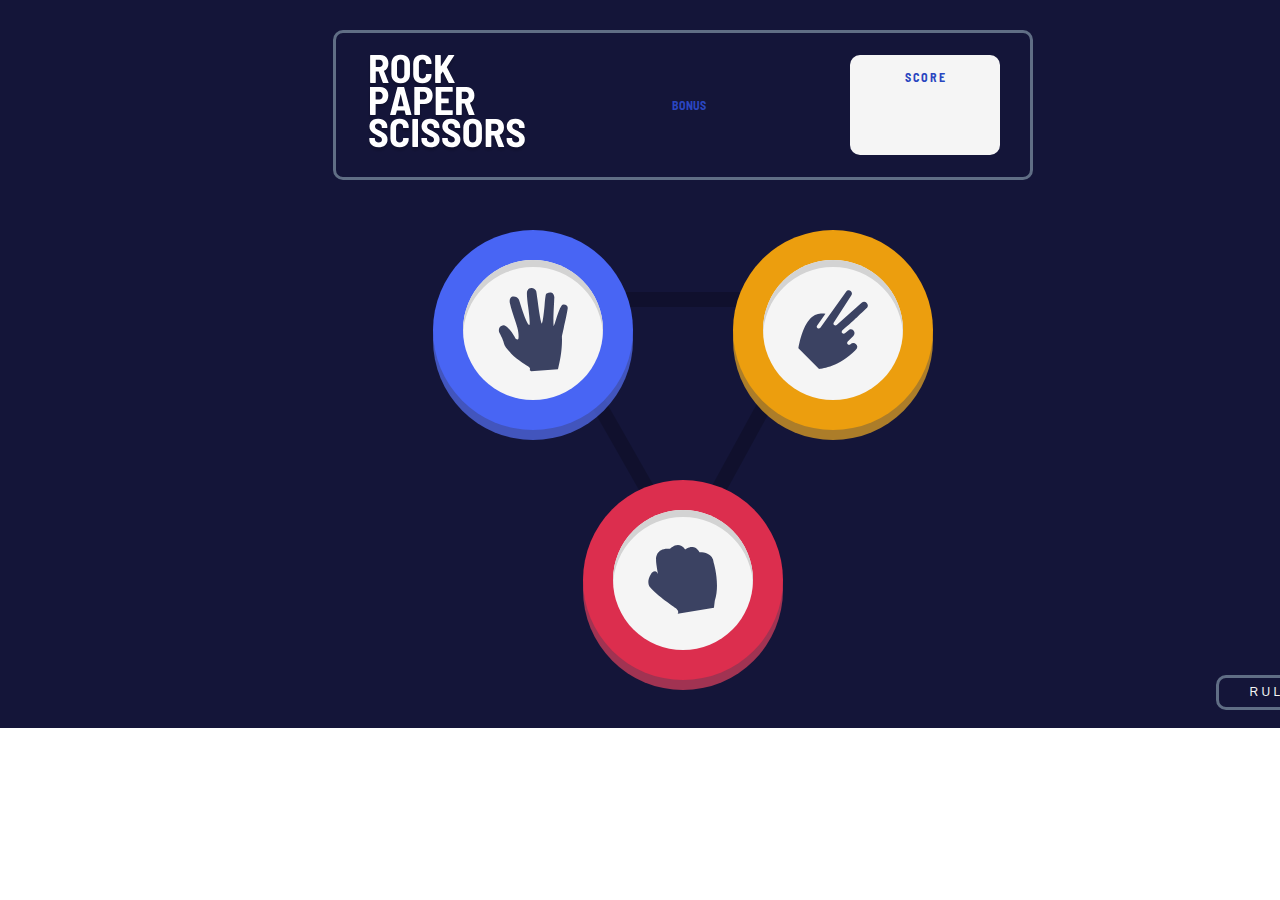
==== rock-paper-scissors-master/index.html @ ee770bd4 "Desktop bonus rules modal DONE Mobile bonus rules modal done" ====
<!DOCTYPE html>
<html lang="en">
<head>
  <meta charset="UTF-8">
  <meta name="viewport" content="width=device-width, initial-scale=1.0"> <!-- displays site properly based on user's device -->

  <link rel="icon" type="image/png" sizes="32x32" href="./images/favicon-32x32.png">
  <link rel="stylesheet" type="text/css" href="./style/main.css">
  <!--<link rel="stylesheet" type="text/css" href="./style//original.css">-->
  <link href="https://fonts.googleapis.com/css2?family=Barlow+Semi+Condensed:wght@600;700&display=swap" rel="stylesheet">
  <title>Frontend Mentor | Rock, Paper, Scissors</title>
  <script type="text/javascript" src="./js/main.js"></script>
  <script type="text/javascript" src="./js/bonus.js"></script>
  
  

  
  <!-- Feel free to remove these styles or customise in your own stylesheet 👍 -->
  <style>
    .attribution { font-size: 11px; text-align: center; }
    .attribution a { color: hsl(228, 45%, 44%); }
  </style>
</head>
<body onload="storageScore()">
 <div class="container">
<div class="main">
  <div class="section first">
    <div class="logo">
     <a href="./index.html"> <img  src="./images/logo.svg"></a>
    </div>
   <div>
     <p id="bonus" onclick="bonusGame()">
       Bonus
     </p>
     <p id="original" onclick="originalGame()">
    Original
     </p>
   </div>
    <div class="score">
      <p >S c o r e</p>
      <h1></h1>
    </div>
  </div>
  <script>
    
  </script>
  <!--START DIV-->
  <div class="section second">
    <div class="first-row">
    <div onclick="pickCard(this)"  class="icon paper">
      <div class="icon-bg">
      <img src="./images/icon-paper.svg">
    </div>
    </div>
    <div onclick="pickCard(this)"  class="icon scissors">
      <div class="icon-bg">
        <img src="./images/icon-scissors.svg">
    </div>
    </div>
  </div>
    <div onclick="pickCard(this)"  class="icon rock">
      <div class="icon-bg">
      <img src="./images/icon-rock.svg">
    </div>
    </div>
  </div>
</div>

<!--GAME DIV-->

  
<div class="start-game">
<div class="game">
  <!--PLAYER ICON-->
  <div class="game-div">
    <p>Y o u &nbsp P i c k e d</p>
    
    <div id="player-card" class="icon paper">
      <div class="icon-bg">
        <img id="player-card-image" src="./images/icon-paper.svg">
      </div>
    </div>
    
  </div>
  <!--Play again!-->
  <div id="play-again" class="game-div">
    <h2></h2>
    <div onclick="playAgain()" class="score play-again">
      <p>P l a y &nbsp A g a i n</p>
    </div>

  </div>

    <!--HOUSE ICON-->
  <div class="game-div">
    <p> T h e &nbsp H o u s e &nbsp P i c k e d</p> 

    <div id="house-card" class="icon scissors">
      <div class="icon-bg">
        <img id="house-card-image" src="./images/icon-scissors.svg">
      </div>
    </div>

    <!--BLANK ICON-->
    <div id="blank" onclick="pickHouse()" class="icon blank">
      <div class="icon-bg"></div>
    </div>
    
  </div>

</div>
</div>

  <div class="section third">
    
    <button onclick="showRules()">R u l e s</button>
  </div>
 
  <div class="rules">
    <div class="first-row">
      <h2>Rules</h2>
      <img style="width: 20px; height: 20px;" onclick="hideRules()" src="./images/icon-close.svg">
    </div>
    <img id="rules-image" src="./images/image-rules.svg">
  </div>
  
  <div id="" class="gradient">
    <div class="gradient four">
    <div class="gradient three">
      <div class="gradient two">
      
    </div>
  </div>
  </div>

  </div>
  
  <script>
    
    var size = window.matchMedia('(max-width:375px)');
      
     size.addListener(displayRulesImageBonus);
     size.addListener(displayRulesImageOriginal);
  </script>
  

  
  

  

  
  <div class="attribution">
    Challenge by <a href="https://www.frontendmentor.io?ref=challenge" target="_blank">Frontend Mentor</a>. 
    Coded by <a href="#">Tatjana Markovic</a>.
  </div>
</body>
</html>
---- rock-paper-scissors-master/style/main.css ----
*{
    box-sizing: border-box;
    margin: 0px;
    padding: 0px;
}
html, body{
     
    font-family: 'Barlow Semi Condensed', sans-serif;
    font-size: 16px;    
    }
.container{
    background-color: hsl(237, 49%, 15%) ;
    width: 1366px;
    height: 728px;
    padding: 30px;
    overflow: hidden;
}
.main{
    display: flex;
    flex-direction: column;
    align-items: center;
    justify-content: space-around;
}
.first{   
    height: 150px;
    width: 700px;
    padding: 0px 30px;
    border: solid 3px hsl(217, 16%, 45%) ;
    border-radius: 10px;
    display: flex;
    flex-direction: row;
    justify-content: space-between;
    align-items: center;
    z-index: 1;
}
#original{
    display: none;
}
.score{
    width: 150px;
    height: 100px;
    background-color: whitesmoke;
    border-radius: 10px;
    text-align: center;
    padding: 15px 0px;   
    }
h1{
    font-size: 50px;   
}
p{
    color: hsl(229, 64%, 46%);
    text-transform: uppercase;    
    font-size: 12px;
    font-weight: 700;
    /*font-stretch: extra-expanded;*/
    
}
.second{
    background-image: url('../images/bg-triangle.svg');
    background-repeat: no-repeat;
    background-position: center;
    display: flex;
    flex-direction: column;
    align-items: center;
    justify-content: space-between;
    z-index: 1;
}
.first-row{
    display: flex;
    flex-direction: row;
    justify-content: space-between;    
}
.icon{   
    width: 200px;
    height: 200px;
    border-radius: 50%;
    background-color:whitesmoke;    
    display: flex;
    justify-content: center;
    align-items: center;
    margin: 50px;
}
.icon-bg{
    width: 140px;
    height: 140px;
    border-radius: 50%;
    background-color: whitesmoke;
    display: flex;
    align-items: center;
    justify-content: center;
    box-shadow: 0px 7px inset lightgray;
}
.paper{    
    background-color: hsl(230, 89%, 62%) ;
    box-shadow: 0px 10px hsla(230, 89%, 65%, 0.7) ;
}

.scissors{
    background-color:  hsl(39, 89%, 49%);
    box-shadow: 0px 10px hsla(40, 84%, 53%, 0.7);
}
.rock{
    background-color: hsl(349, 71%, 52%);
    box-shadow: 0px 10px  hsla(349, 70%, 56%, 0.7);
    margin: 0px;    
}

.third{
    text-align: end;
    margin-bottom: 40px;
}
button{
    position: relative;
    border: solid 3px hsl(217, 16%, 45%);
    border-radius: 10px;
    color: whitesmoke;
    text-transform: uppercase;
    background-color:transparent;
    height: 35px;
    width: 120px;
    font-size: 12px; 
    margin-top: -15px;   
    z-index: 1;
}


.rules{
    display: none;
    padding: 30px;
    height: 400px;
    width: 385px;
    text-align: center;
    border-radius: 10px;
    background-color: whitesmoke;
    position: relative;
    bottom: 50%;
    left: 50%;
    transform: translate(-50%, -50%);
    z-index: 2;    
    margin-top: -65px;
}
h2{
    text-transform: uppercase;
    margin-bottom: 38px;
    font-size: 28px;
}

.start-game{
    display: none;
}
.game {
    display: flex;
    flex-direction: row;
    justify-content: center;
    padding: 80px;
}
#house-card{
    display: none;
}
.game p{
    font-size: 16px;
    color: whitesmoke;
}
.game-div{
   display: flex;
   flex-direction: column;
   align-items: center;
   justify-content: center;   
  z-index: 1;
}
.icon img{
    width: 70px;
}
.game .icon{
    width: 280px;
    height: 280px;
    margin: 70px 35px -35px 35px;
}
.game .icon-bg{
    width: 210px;
    height: 210px;
    box-shadow: 0px 11px inset lightgray;
}
.game img{
    width: 90px;
    height: auto;
}
.game .blank{    
   background-color: hsl(237, 49%, 15%);
}
.blank .icon-bg{
    background-color: hsla(214, 47%, 23%, 0.2); 
    box-shadow: none;
}
.game .paper{
    box-shadow: 0px 14px   hsla(230, 89%, 65%, 0.7);
}
.game .scissors{
    box-shadow: 0px 14px hsla(40, 84%, 53%, 0.7);
}
.game .rock{
    box-shadow: 0px 14px hsla(349, 70%, 56%, 0.7);       
}

#play-again{
    display: none;
    margin: 0px 35px;
    /**varijanta 1*/
    /*position: relative;
    top: 70px;*/
}
.play-again p{
    color: hsl(349, 71%, 52%);
    font-size: 12px;
}
.play-again{
    width: 210px;
    height: 45px;
}
.game-div h2{
    text-transform: uppercase;
    font-size: 36px;
    color: whitesmoke;
    margin-bottom: 25px;
}


#gradient{
  position: relative;
  bottom: 600px;
  left: -7px;  
}

#gradient1{
    position: relative;
    bottom: 600px;
    left: 623px;
}
/*#gradient{
    position: absolute;
    top: 144px;
    left: 58px;
}
#gradient1{
    position: absolute;
    top: 144px;
    left: 618px;
}*/
/*.gradient .one{
    border-radius: 50%;
    background-color: violet;
    width: 280px;
    height: 280px;
}*/
.gradient .two{
    border-radius: 50%;
    background-color: hsla(217, 16%, 45%, 0.2);
    padding: 70px;
    width: 420px;
    height: 420px;    
}
.gradient .three{
    border-radius: 50%;
    background-color: hsla(229, 25%, 31%, 0.2);
    padding: 70px;
    width: 560px;
    height: 560px;
}
.gradient .four{
    border-radius: 50%;
    background-color: hsla(214, 47%, 23%, 0.2);
    padding: 65px;
    width: 700px;
    height: 700px;
}

/**Interesting gradient effect***/

/*.gradient .four{
    border-radius: 50%;    
    background-image: repeating-radial-gradient(circle at 50%, hsl(237, 49%, 15%), hsl(214, 47%, 23%) 64px );
    width: 640px;
    height: 640px;
}*/
@media screen and (max-width: 375px){
    .container{
        width: 375px;
        height: 750px;
    }
    .first{
        width: 317px;
        height: 100px;
    }
    .logo img{
        height: 45px;
        width: auto;
    }
    .score{
        width: 78px;
        height: 72px;
        padding: 12px 0px;
    }
    .score p{
        font-size: 9px;
    }
    h1{
        font-size: 30px;
    }
    .second .icon, .game .icon, #house-card{
        width: 130px;
        height: 130px;
        margin: 105px 27px 14px 27px;
        
    }
    .icon-bg, .game .icon-bg{
        width: 100px;
        height: 100px;
    }
    .icon img{
        width: 45px;
        height: auto;
    }
    .paper, .game .paper{
        box-shadow: 0px 6px hsla(230, 89%, 65%, 0.7);
    }
    .scissors, .game .scissors{
        box-shadow: 0px 6px hsla(40, 84%, 53%, 0.7);
    }
    .icon.rock, .game .rock{
        box-shadow: 0px 6px hsla(349, 70%, 56%, 0.7);
        margin: 0px;
    }
    .game .icon-bg{       
        box-shadow: 0px 5px inset lightgray;
    }
    .blank .icon-bg{
        box-shadow: none;
    }
    .second{
        background-size: 160px;
       background-position-y: 170px;
    }
    .third{
        text-align: center;
        margin-top: 150px;
        margin-bottom: 50px;
    }
    button{
        height: 40px;
        width: 135px;
    }
    .rules{
        width: 377px;
        height: 765px;
        margin-top: -20px;
    
    }
    .rules .first-row{
        flex-direction: column;
        margin-top: 80px;
        align-items: center;
    }
    .rules .first-row img{
        position: relative;
        top: 430px;
    }
    h2{
        margin-bottom: 100px;
    }
    .game{
        padding: 0px;
        
    }
    .game p{
        font-size: 10px;
    }
    .game-div{
        display: flex;
        flex-direction: column-reverse;
        align-items: center;
        justify-content: center;   
       z-index: 1;
       margin-bottom: 98px;      
     }
     .game-div p{
         margin-top: 20px;
     }
    #play-again{
        flex-direction: column;
        position: relative;
        top: 225px;
        width: 0px;
        text-align: center;
        margin: 0px;
    }
    .score.play-again{
        width: 230px;
        height: 50px;
    }
    #play-again h2{
        font-size: 40px;
        width: 230px;
    }
    #play-again p{
        margin-top: 5px;
        font-size: 12px;
        color: hsl(237, 49%, 15%);
    }
    #gradient{
        position: relative;
        bottom: 590px;
        left: -84px;  
      }
      
      #gradient1{
          position: relative;
          bottom: 590px;
          left: 100px;
      }
    /*.gradient .one{
        width: 130px;
        height: 130px;
    }*/
    .gradient .two{
        padding: 20px;
        width: 170px;
        height: 170px;
    }
    .gradient .three{
        padding: 30px;
        width: 230px;
        height: 230px;
    }
    .gradient .four{
        padding: 35px;
        width: 300px;
        height: 300px;
    }
}
---- rock-paper-scissors-master/style/original.css ----
.second{
    background-image: url('../images/bg-triangle.svg');
    background-repeat: no-repeat;
    background-position: center;
    display: flex;
    flex-direction: column;
    align-items: center;
    justify-content: space-between;
    z-index: 1;
}

.first-row{
    display: flex;
    flex-direction: row;
    justify-content: space-between;    
}
.icon{   
    width: 200px;
    height: 200px;   
    margin: 50px;
}
.icon-bg{
    width: 140px;
    height: 140px;
}
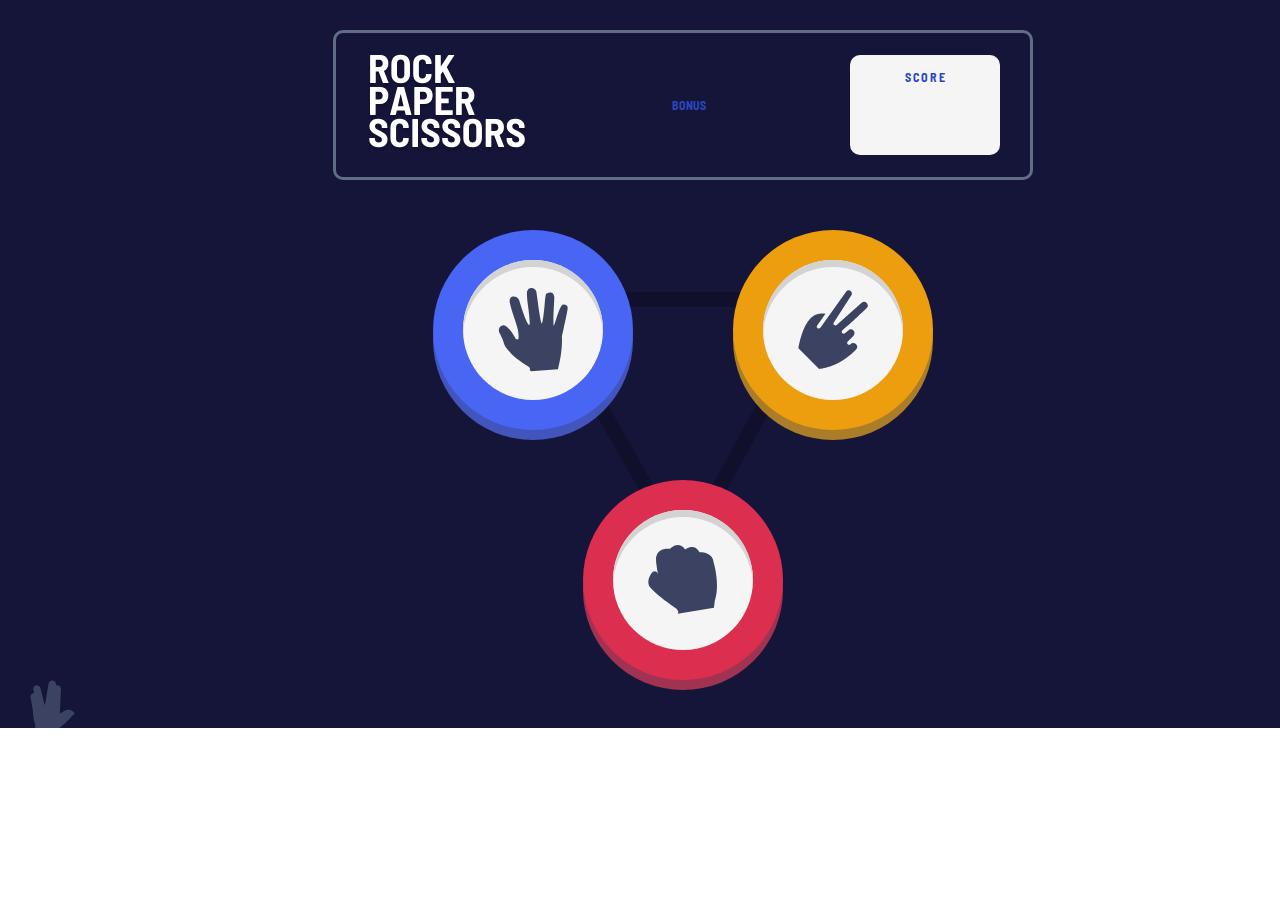
==== commit eaaa8d4d: "invoke function pickCardBonus" ====
--- a/rock-paper-scissors-master/index.html
+++ b/rock-paper-scissors-master/index.html
@@ -41,10 +41,8 @@
       <h1></h1>
     </div>
   </div>
-  <script>
-    
-  </script>
-  <!--START DIV-->
+  
+  <!-- ORIGINAL INTRO GAME  DIV-->
   <div class="section second">
     <div class="first-row">
     <div onclick="pickCard(this)"  class="icon paper">
@@ -65,6 +63,50 @@
     </div>
   </div>
 </div>
+
+<!--BONUS INTRO GAME DIV-->
+
+<div class="bonus-intro" id="bonus-intro">
+
+  <div class="bonus-first-row">
+    
+    <div onclick="pickCardBonus(this)" class="icon-bonus spock">
+      <div class="icon-bonus-bg">
+        <img src="./images//icon-spock.svg">
+      </div>
+    </div>
+    <div onclick="pickCardBonus(this)" class="icon-bonus scissors">
+      <div class="icon-bonus-bg">
+        <img src="./images//icon-scissors.svg">
+      </div>
+    </div>
+    <div onclick="pickCardBonus(this)" class="icon-bonus paper">
+      <div class="icon-bonus-bg">
+        <img src="./images//icon-paper.svg">
+      </div>
+    </div>
+
+  </div>
+
+  <div class="bonus-second-row">
+
+    <div onclick="pickCardBonus(this)" class="icon-bonus lizard">
+      <div class="icon-bonus-bg">
+        <img src="./images//icon-lizard.svg">
+      </div>
+    </div>
+    <div onclick="pickCardBonus(this)" class="icon-bonus rock">
+      <div class="icon-bonus-bg">
+        <img src="./images//icon-rock.svg">
+      </div>
+    </div>
+
+  </div>
+
+</div>
+
+
+
 
 <!--GAME DIV-->
 
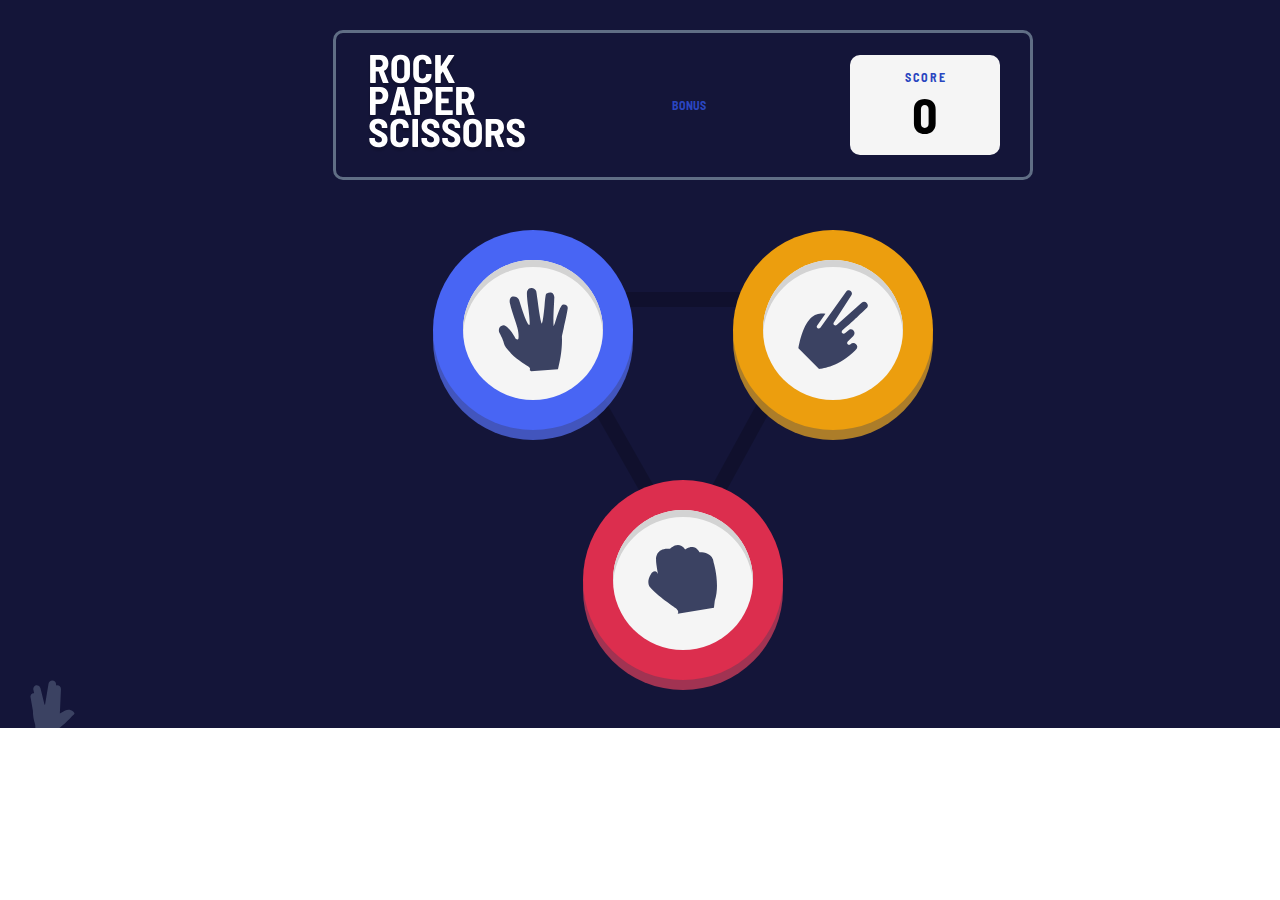
==== commit fe1bdcc3: "Add and remove play again bonus" ====
--- a/rock-paper-scissors-master/index.html
+++ b/rock-paper-scissors-master/index.html
@@ -127,7 +127,7 @@
   <!--Play again!-->
   <div id="play-again" class="game-div">
     <h2></h2>
-    <div onclick="playAgain()" class="score play-again">
+    <div class="score play-again">
       <p>P l a y &nbsp A g a i n</p>
     </div>
 
@@ -144,7 +144,7 @@
     </div>
 
     <!--BLANK ICON-->
-    <div id="blank" onclick="pickHouse()" class="icon blank">
+    <div id="blank" class="icon blank">
       <div class="icon-bg"></div>
     </div>
     
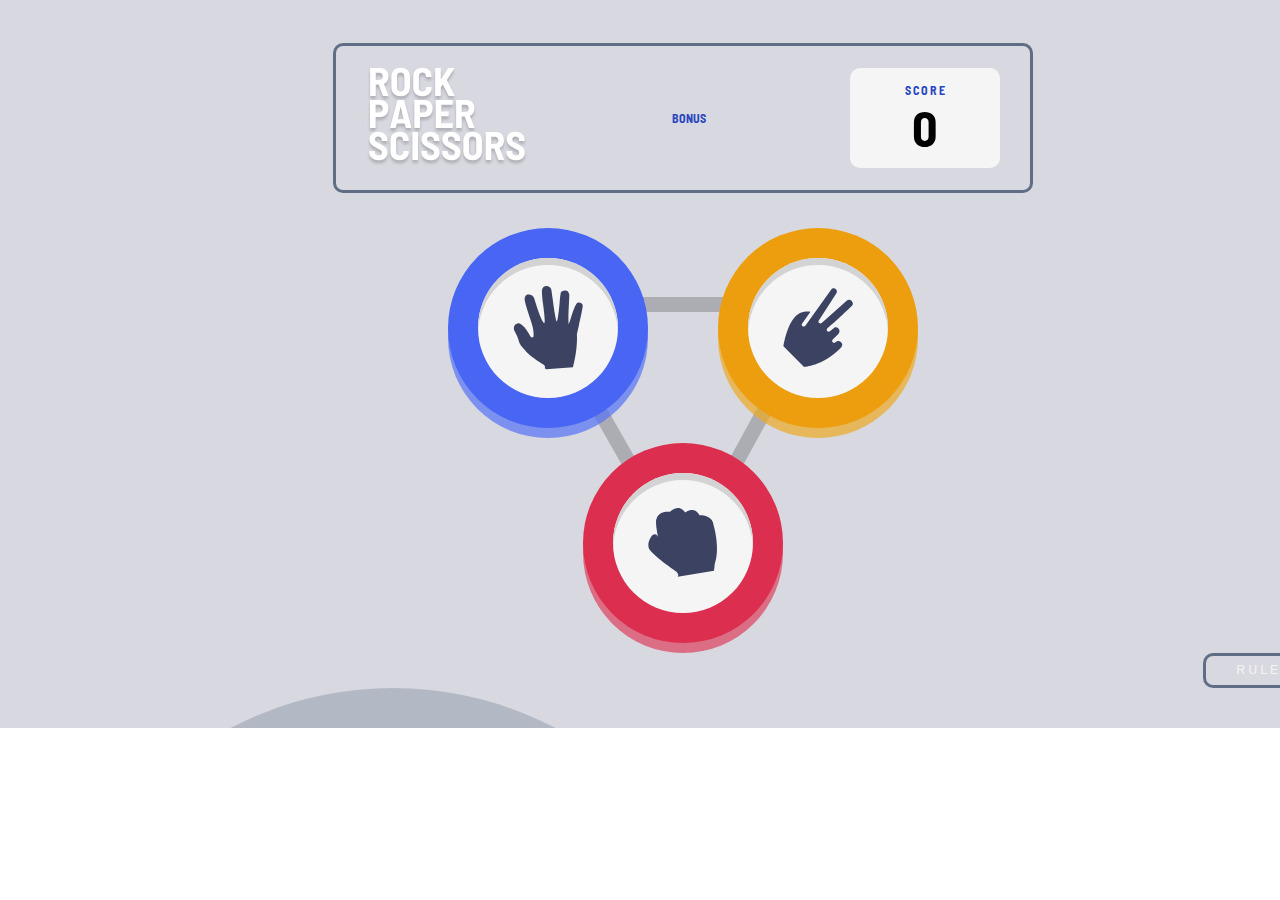
==== commit 8baa0951: "mobile step 1 bonus done" ====
--- a/rock-paper-scissors-master/index.html
+++ b/rock-paper-scissors-master/index.html
@@ -21,7 +21,7 @@
     .attribution a { color: hsl(228, 45%, 44%); }
   </style>
 </head>
-<body onload="storageScore()">
+<body onload="storageScore()" >
  <div class="container">
 <div class="main">
   <div class="section first">
@@ -45,18 +45,18 @@
   <!-- ORIGINAL INTRO GAME  DIV-->
   <div class="section second">
     <div class="first-row">
-    <div onclick="pickCard(this)"  class="icon paper">
+    <div onclick="pickCard(this, 5, pickHouse, playAgain, '.second')"  class="icon paper">
       <div class="icon-bg">
       <img src="./images/icon-paper.svg">
     </div>
     </div>
-    <div onclick="pickCard(this)"  class="icon scissors">
+    <div onclick="pickCard(this, 5, pickHouse, playAgain, '.second')"  class="icon scissors">
       <div class="icon-bg">
         <img src="./images/icon-scissors.svg">
     </div>
     </div>
   </div>
-    <div onclick="pickCard(this)"  class="icon rock">
+    <div onclick="pickCard(this, 5, pickHouse, playAgain, '.second')"  class="icon rock">
       <div class="icon-bg">
       <img src="./images/icon-rock.svg">
     </div>
@@ -70,17 +70,17 @@
 
   <div class="bonus-first-row">
     
-    <div onclick="pickCardBonus(this)" class="icon-bonus spock">
+    <div onclick="pickCard(this, 11, pickHouseBonus,  playAgainBonus, '#bonus-intro')" class="icon-bonus spock">
       <div class="icon-bonus-bg">
         <img src="./images//icon-spock.svg">
       </div>
     </div>
-    <div onclick="pickCardBonus(this)" class="icon-bonus scissors">
+    <div onclick="pickCard(this, 11, pickHouseBonus, playAgainBonus, '#bonus-intro')" class="icon-bonus scissors">
       <div class="icon-bonus-bg">
         <img src="./images//icon-scissors.svg">
       </div>
     </div>
-    <div onclick="pickCardBonus(this)" class="icon-bonus paper">
+    <div onclick="pickCard(this, 11, pickHouseBonus, playAgainBonus, '#bonus-intro')" class="icon-bonus paper">
       <div class="icon-bonus-bg">
         <img src="./images//icon-paper.svg">
       </div>
@@ -90,12 +90,12 @@
 
   <div class="bonus-second-row">
 
-    <div onclick="pickCardBonus(this)" class="icon-bonus lizard">
+    <div onclick="pickCard(this, 11, pickHouseBonus, playAgainBonus, '#bonus-intro')" class="icon-bonus lizard">
       <div class="icon-bonus-bg">
         <img src="./images//icon-lizard.svg">
       </div>
     </div>
-    <div onclick="pickCardBonus(this)" class="icon-bonus rock">
+    <div onclick="pickCard(this, 11, pickHouseBonus, playAgainBonus, '#bonus-intro')" class="icon-bonus rock">
       <div class="icon-bonus-bg">
         <img src="./images//icon-rock.svg">
       </div>
@@ -170,7 +170,7 @@
     <div class="gradient four">
     <div class="gradient three">
       <div class="gradient two">
-      
+        
     </div>
   </div>
   </div>
--- a/rock-paper-scissors-master/style/main.css
+++ b/rock-paper-scissors-master/style/main.css
@@ -10,9 +10,10 @@
     }
 .container{
     background-color: hsl(237, 49%, 15%) ;
+    background-color: hsla(229, 25%, 31%, 0.2);
     width: 1366px;
     height: 728px;
-    padding: 30px;
+    padding: 43px;
     overflow: hidden;
 }
 .main{
@@ -69,6 +70,7 @@
     display: flex;
     flex-direction: row;
     justify-content: space-between;    
+    margin-bottom: -55px;
 }
 .icon{   
     width: 200px;
@@ -78,7 +80,7 @@
     display: flex;
     justify-content: center;
     align-items: center;
-    margin: 50px;
+    margin: 35px;
 }
 .icon-bg{
     width: 140px;
@@ -90,6 +92,53 @@
     justify-content: center;
     box-shadow: 0px 7px inset lightgray;
 }
+
+#bonus-intro{
+    display: flex;
+    flex-direction: column;
+    align-items: center;
+   /* justify-content: space-evenly;*/
+    background-image: url('../images/bg-pentagon.svg');
+    background-repeat: no-repeat;
+    background-position: center;
+    z-index: 1;
+    display: none;
+}
+.bonus-first-row{
+    display: flex;
+    flex-direction: row;
+    margin-top: 135px;
+}
+.bonus-second-row{
+    display: flex;
+    flex-direction: row;
+    justify-content: space-between;
+}
+.icon-bonus{
+    width: 140px;
+    height: 140px;
+    border-radius: 50%;
+    background-color: whitesmoke;
+    display: flex;
+    justify-content: center;
+    align-items: center;
+    margin: 20px 20px;
+}
+
+.icon-bonus-bg{
+    width: 107px;
+    height: 107px;
+    border-radius: 50%;
+    background-color: whitesmoke;
+    display: flex;
+    align-items: center;
+    justify-content: center;
+    box-shadow: 0px 5px inset lightgray;
+}
+.icon-bonus.scissors{
+    position: relative;
+    bottom: 125px;
+}
 .paper{    
     background-color: hsl(230, 89%, 62%) ;
     box-shadow: 0px 10px hsla(230, 89%, 65%, 0.7) ;
@@ -99,15 +148,24 @@
     background-color:  hsl(39, 89%, 49%);
     box-shadow: 0px 10px hsla(40, 84%, 53%, 0.7);
 }
+.spock{
+    background-color: hsl(189, 59%, 53%);
+    box-shadow: 0px 10px hsla(189, 58%, 57%, 0.7);
+}
+.lizard{
+    background-color: hsl(261, 73%, 60%);
+    box-shadow: 0px 10px hsla(261, 72%, 63%, 0.7);
+        
+}
 .rock{
     background-color: hsl(349, 71%, 52%);
     box-shadow: 0px 10px  hsla(349, 70%, 56%, 0.7);
-    margin: 0px;    
+       
 }
 
 .third{
     text-align: end;
-    margin-bottom: 40px;
+    margin-top: -20px;
 }
 button{
     position: relative;
@@ -137,7 +195,7 @@
     left: 50%;
     transform: translate(-50%, -50%);
     z-index: 2;    
-    margin-top: -65px;
+    
 }
 h2{
     text-transform: uppercase;
@@ -223,17 +281,19 @@
     color: whitesmoke;
     margin-bottom: 25px;
 }
-
+.gradient{
+
+}
 
 #gradient{
   position: relative;
-  bottom: 600px;
+  bottom: 540px;
   left: -7px;  
 }
 
 #gradient1{
     position: relative;
-    bottom: 600px;
+    bottom: 540px;
     left: 623px;
 }
 /*#gradient{
@@ -246,12 +306,12 @@
     top: 144px;
     left: 618px;
 }*/
-/*.gradient .one{
+.gradient .one{
     border-radius: 50%;
     background-color: violet;
     width: 280px;
     height: 280px;
-}*/
+}
 .gradient .two{
     border-radius: 50%;
     background-color: hsla(217, 16%, 45%, 0.2);
@@ -285,7 +345,7 @@
 @media screen and (max-width: 375px){
     .container{
         width: 375px;
-        height: 750px;
+        height: 765px;
     }
     .first{
         width: 317px;
@@ -305,6 +365,9 @@
     }
     h1{
         font-size: 30px;
+    }
+    .first-row{
+        margin-bottom: -70px;
     }
     .second .icon, .game .icon, #house-card{
         width: 130px;
@@ -312,6 +375,7 @@
         margin: 105px 27px 14px 27px;
         
     }
+
     .icon-bg, .game .icon-bg{
         width: 100px;
         height: 100px;
@@ -320,6 +384,30 @@
         width: 45px;
         height: auto;
     }
+    .icon-bonus{
+        width: 95px;
+        height: 95px;
+        margin: 17px;
+    }
+    .icon-bonus-bg{
+        width: 72px;
+        height: 72px;
+    }
+    .icon-bonus img{
+        width: 32px;
+        height: auto;
+    }
+    .icon-bonus.scissors{
+        position: relative;
+        bottom: 80px;
+    }
+    .bonus-first-row{
+        margin-top: 165px;
+    }
+    .bonus-first-row .icon-bonus{
+        margin: 15px 7px;
+    }
+    
     .paper, .game .paper{
         box-shadow: 0px 6px hsla(230, 89%, 65%, 0.7);
     }
@@ -328,7 +416,7 @@
     }
     .icon.rock, .game .rock{
         box-shadow: 0px 6px hsla(349, 70%, 56%, 0.7);
-        margin: 0px;
+        
     }
     .game .icon-bg{       
         box-shadow: 0px 5px inset lightgray;
@@ -340,9 +428,13 @@
         background-size: 160px;
        background-position-y: 170px;
     }
+    #bonus-intro{
+        background-size: 216px;
+        background-position-y: 140px;
+    }
     .third{
         text-align: center;
-        margin-top: 150px;
+        margin-top: 120px;
         margin-bottom: 50px;
     }
     button{
@@ -352,7 +444,7 @@
     .rules{
         width: 377px;
         height: 765px;
-        margin-top: -20px;
+        margin-top: -50px;
     
     }
     .rules .first-row{
@@ -362,7 +454,7 @@
     }
     .rules .first-row img{
         position: relative;
-        top: 430px;
+        top: 450px;
     }
     h2{
         margin-bottom: 100px;
@@ -408,14 +500,14 @@
     }
     #gradient{
         position: relative;
-        bottom: 590px;
-        left: -84px;  
+        bottom: 560px;
+        left: -100px;  
       }
       
       #gradient1{
           position: relative;
-          bottom: 590px;
-          left: 100px;
+          bottom: 560px;
+          left: 85px;
       }
     /*.gradient .one{
         width: 130px;
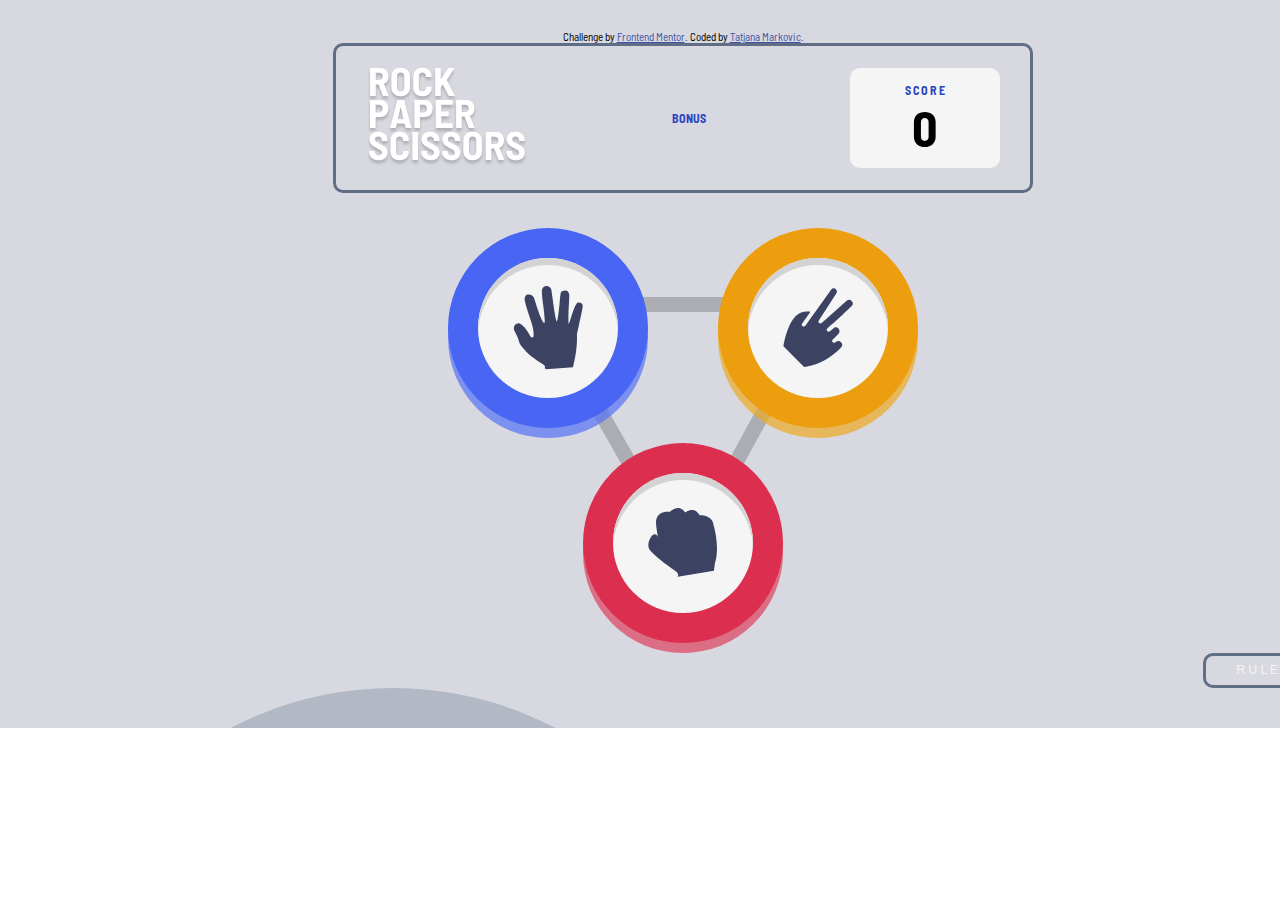
==== commit 11c33e25: "Design Complited" ====
--- a/rock-paper-scissors-master/index.html
+++ b/rock-paper-scissors-master/index.html
@@ -17,12 +17,17 @@
   
   <!-- Feel free to remove these styles or customise in your own stylesheet 👍 -->
   <style>
-    .attribution { font-size: 11px; text-align: center; }
+    .attribution { font-size: 11px; text-align: center; margin-top: -13px; }
     .attribution a { color: hsl(228, 45%, 44%); }
+    
   </style>
 </head>
 <body onload="storageScore()" >
  <div class="container">
+  <div class="attribution">
+    Challenge by <a href="https://www.frontendmentor.io?ref=challenge" target="_blank">Frontend Mentor</a>. 
+    Coded by <a href="#">Tatjana Markovic</a>.
+  </div>
 <div class="main">
   <div class="section first">
     <div class="logo">
@@ -157,7 +162,7 @@
     
     <button onclick="showRules()">R u l e s</button>
   </div>
- 
+  
   <div class="rules">
     <div class="first-row">
       <h2>Rules</h2>
@@ -165,7 +170,7 @@
     </div>
     <img id="rules-image" src="./images/image-rules.svg">
   </div>
-  
+ 
   <div id="" class="gradient">
     <div class="gradient four">
     <div class="gradient three">
@@ -192,9 +197,6 @@
   
 
   
-  <div class="attribution">
-    Challenge by <a href="https://www.frontendmentor.io?ref=challenge" target="_blank">Frontend Mentor</a>. 
-    Coded by <a href="#">Tatjana Markovic</a>.
-  </div>
+  
 </body>
 </html>--- a/rock-paper-scissors-master/style/main.css
+++ b/rock-paper-scissors-master/style/main.css
@@ -199,7 +199,7 @@
 }
 h2{
     text-transform: uppercase;
-    margin-bottom: 38px;
+    margin-bottom: 95px;
     font-size: 28px;
 }
 
@@ -443,7 +443,7 @@
     }
     .rules{
         width: 377px;
-        height: 765px;
+        height: 790px;
         margin-top: -50px;
     
     }
@@ -454,7 +454,7 @@
     }
     .rules .first-row img{
         position: relative;
-        top: 450px;
+        top: 460px;
     }
     h2{
         margin-bottom: 100px;
@@ -472,7 +472,7 @@
         align-items: center;
         justify-content: center;   
        z-index: 1;
-       margin-bottom: 98px;      
+       margin-bottom: 148px;      
      }
      .game-div p{
          margin-top: 20px;
@@ -500,13 +500,13 @@
     }
     #gradient{
         position: relative;
-        bottom: 560px;
+        bottom: 610px;
         left: -100px;  
       }
       
       #gradient1{
           position: relative;
-          bottom: 560px;
+          bottom: 610px;
           left: 85px;
       }
     /*.gradient .one{
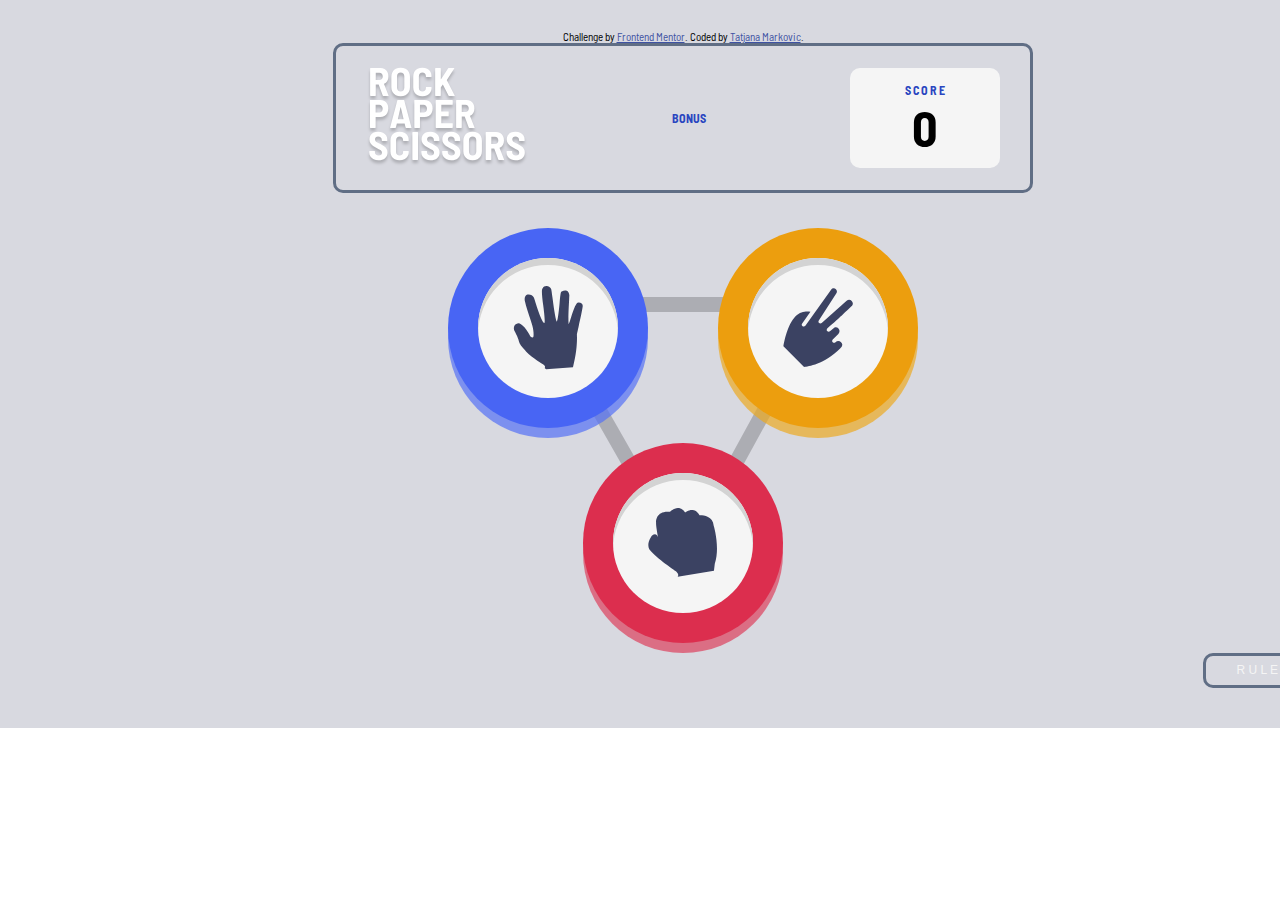
==== commit 5e400b66: "game logic changed" ====
--- a/rock-paper-scissors-master/index.html
+++ b/rock-paper-scissors-master/index.html
@@ -31,7 +31,7 @@
 <div class="main">
   <div class="section first">
     <div class="logo">
-     <a href="./index.html"> <img  src="./images/logo.svg"></a>
+      <img  src="./images/logo.svg">
     </div>
    <div>
      <p id="bonus" onclick="bonusGame()">
@@ -50,18 +50,18 @@
   <!-- ORIGINAL INTRO GAME  DIV-->
   <div class="section second">
     <div class="first-row">
-    <div onclick="pickCard(this, 5, pickHouse, playAgain, '.second')"  class="icon paper">
+    <div onclick="pickCardPlayer(this, 5, pickCardHouse, playAgain, '.second')"  class="icon paper">
       <div class="icon-bg">
       <img src="./images/icon-paper.svg">
     </div>
     </div>
-    <div onclick="pickCard(this, 5, pickHouse, playAgain, '.second')"  class="icon scissors">
+    <div onclick="pickCardPlayer(this, 5, pickCardHouse, playAgain, '.second')"  class="icon scissors">
       <div class="icon-bg">
         <img src="./images/icon-scissors.svg">
     </div>
     </div>
   </div>
-    <div onclick="pickCard(this, 5, pickHouse, playAgain, '.second')"  class="icon rock">
+    <div onclick="pickCardPlayer(this, 5, pickCardHouse, playAgain, '.second')"  class="icon rock">
       <div class="icon-bg">
       <img src="./images/icon-rock.svg">
     </div>
@@ -75,17 +75,17 @@
 
   <div class="bonus-first-row">
     
-    <div onclick="pickCard(this, 11, pickHouseBonus,  playAgainBonus, '#bonus-intro')" class="icon-bonus spock">
+    <div onclick="pickCardPlayer(this, 11, pickCardHouseBonus,  playAgainBonus, '#bonus-intro')" class="icon-bonus spock">
       <div class="icon-bonus-bg">
         <img src="./images//icon-spock.svg">
       </div>
     </div>
-    <div onclick="pickCard(this, 11, pickHouseBonus, playAgainBonus, '#bonus-intro')" class="icon-bonus scissors">
+    <div onclick="pickCardPlayer(this, 11, pickCardHouseBonus, playAgainBonus, '#bonus-intro')" class="icon-bonus scissors">
       <div class="icon-bonus-bg">
         <img src="./images//icon-scissors.svg">
       </div>
     </div>
-    <div onclick="pickCard(this, 11, pickHouseBonus, playAgainBonus, '#bonus-intro')" class="icon-bonus paper">
+    <div onclick="pickCardPlayer(this, 11, pickCardHouseBonus, playAgainBonus, '#bonus-intro')" class="icon-bonus paper">
       <div class="icon-bonus-bg">
         <img src="./images//icon-paper.svg">
       </div>
@@ -95,12 +95,12 @@
 
   <div class="bonus-second-row">
 
-    <div onclick="pickCard(this, 11, pickHouseBonus, playAgainBonus, '#bonus-intro')" class="icon-bonus lizard">
+    <div onclick="pickCardPlayer(this, 11, pickCardHouseBonus, playAgainBonus, '#bonus-intro')" class="icon-bonus lizard">
       <div class="icon-bonus-bg">
         <img src="./images//icon-lizard.svg">
       </div>
     </div>
-    <div onclick="pickCard(this, 11, pickHouseBonus, playAgainBonus, '#bonus-intro')" class="icon-bonus rock">
+    <div onclick="pickCardPlayer(this, 11, pickCardHouseBonus, playAgainBonus, '#bonus-intro')" class="icon-bonus rock">
       <div class="icon-bonus-bg">
         <img src="./images//icon-rock.svg">
       </div>
@@ -124,7 +124,7 @@
     
     <div id="player-card" class="icon paper">
       <div class="icon-bg">
-        <img id="player-card-image" src="./images/icon-paper.svg">
+        <img id="player-card-image" src="">
       </div>
     </div>
     
@@ -144,7 +144,7 @@
 
     <div id="house-card" class="icon scissors">
       <div class="icon-bg">
-        <img id="house-card-image" src="./images/icon-scissors.svg">
+        <img id="house-card-image" src="">
       </div>
     </div>
 
@@ -158,8 +158,7 @@
 </div>
 </div>
 
-  <div class="section third">
-    
+  <div class="section third">    
     <button onclick="showRules()">R u l e s</button>
   </div>
   
@@ -172,10 +171,12 @@
   </div>
  
   <div id="" class="gradient">
-    <div class="gradient four">
-    <div class="gradient three">
-      <div class="gradient two">
-        
+    <div class="gradient-four">
+    <div class="gradient-three">
+      <div class="gradient-two">
+       <!-- <div class="gradient-one">
+
+        </div>-->
     </div>
   </div>
   </div>
